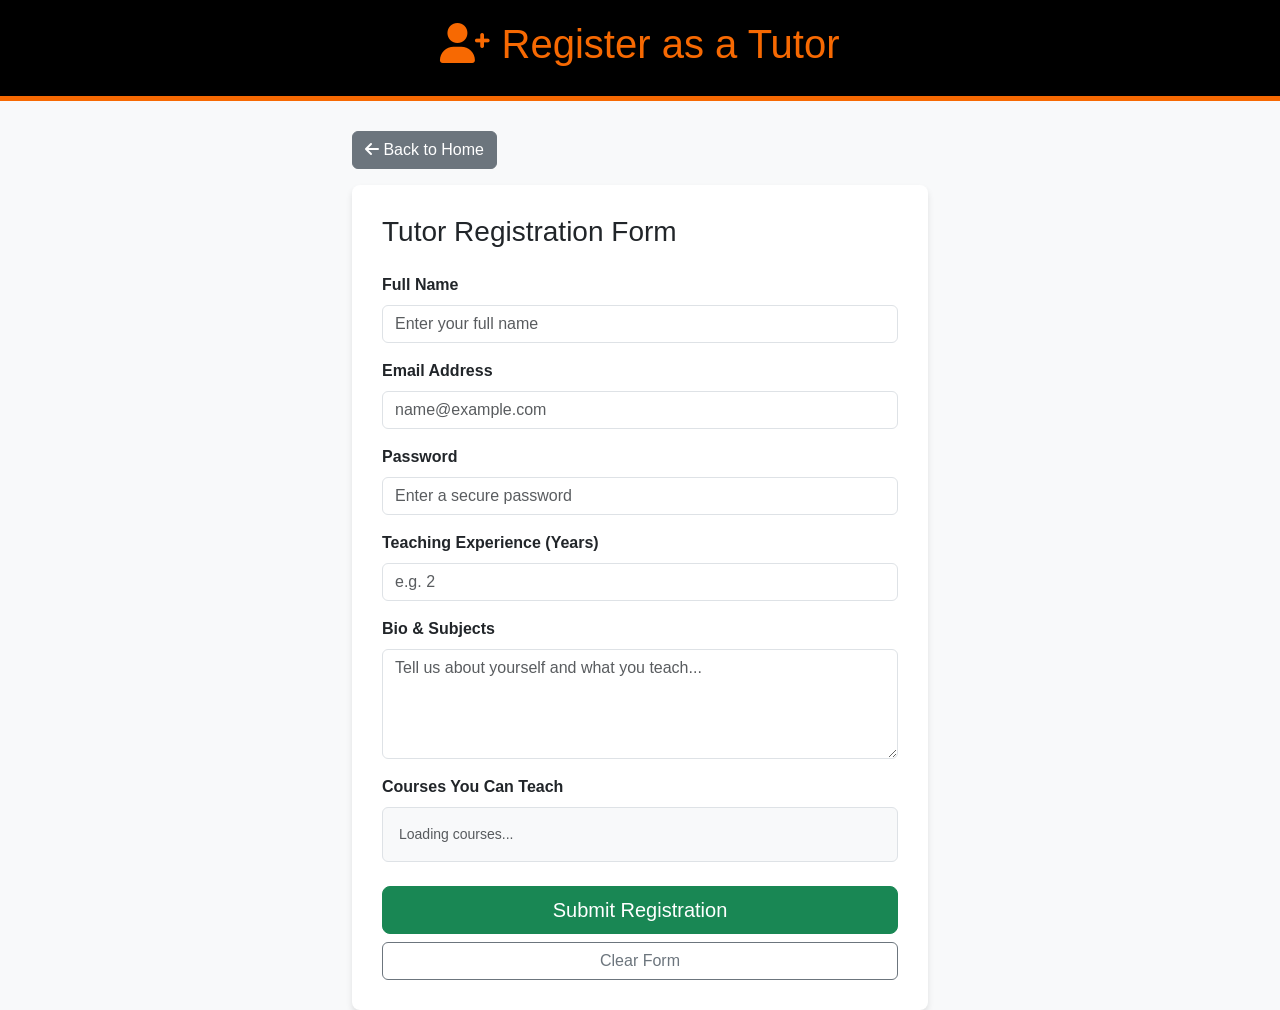
==== src/main/resources/static/add-tutor.html @ 98b3122e "First commit" ====
<!--   
    * Arjun Gupta
    * UID: 415003018
    * Entity: Tutor
    * ISTE 240 - Group 1 
 -->

<!DOCTYPE html>
<html lang="en">

<head>
    <meta charset="UTF-8">
    <meta name="viewport" content="width=device-width, initial-scale=1.0">
    <title>Tutoring Center - Register Tutor</title>
    <link href="https://cdn.jsdelivr.net/npm/bootstrap@5.3.0/dist/css/bootstrap.min.css" rel="stylesheet">
    <link rel="stylesheet" href="https://cdnjs.cloudflare.com/ajax/libs/font-awesome/6.0.0/css/all.min.css">

    <style>
        body {
            background-color: #f8f9fa;
            font-family: 'Segoe UI', Tahoma, Geneva, Verdana, sans-serif;
        }

        header {
            background-color: #000000;
            color: #F76902;
            padding: 20px 0;
            border-bottom: 5px solid #F76902;
            text-align: center;
        }

        .container {
            margin-top: 30px;
            max-width: 600px;
        }

        .form-container {
            background: white;
            padding: 30px;
            border-radius: 8px;
            box-shadow: 0 4px 6px rgba(0, 0, 0, 0.1);
        }

        #toastContainer {
            position: fixed;
            top: 20px;
            right: 20px;
            z-index: 1055;
        }
    </style>
</head>

<body>

    <header>
        <h1><i class="fas fa-user-plus"></i> Register as a Tutor</h1>
    </header>

    <div class="container">
        <!-- Toast Notifications -->
        <div id="toastContainer"></div>

        <div class="mb-3">
            <a href="/" class="btn btn-secondary"><i class="fas fa-arrow-left"></i> Back to Home</a>
        </div>

        <div class="form-container">
            <h3 class="mb-4">Tutor Registration Form</h3>
            <form id="addTutorForm">
                <div class="mb-3">
                    <label for="name" class="form-label fw-bold">Full Name</label>
                    <input type="text" class="form-control" id="name" required placeholder="Enter your full name">
                </div>
                <div class="mb-3">
                    <label for="email" class="form-label fw-bold">Email Address</label>
                    <input type="email" class="form-control" id="email" required placeholder="name@example.com">
                </div>
                <div class="mb-3">
                    <label for="password" class="form-label fw-bold">Password</label>
                    <input type="password" class="form-control" id="password" required
                        placeholder="Enter a secure password">
                </div>
                <div class="mb-3">
                    <label for="experience" class="form-label fw-bold">Teaching Experience (Years)</label>
                    <input type="number" class="form-control" id="experience" required min="0" placeholder="e.g. 2">
                </div>
                <div class="mb-3">
                    <label for="bio" class="form-label fw-bold">Bio & Subjects</label>
                    <textarea class="form-control" id="bio" rows="4"
                        placeholder="Tell us about yourself and what you teach..."></textarea>
                </div>
                <div class="mb-4">
                    <label class="form-label fw-bold">Courses You Can Teach</label>
                    <div id="courseCheckboxes" class="border rounded p-3"
                        style="max-height: 200px; overflow-y: auto; background-color: #f8f9fa;">
                        <!-- Courses will be loaded here -->
                        <div class="text-muted small">Loading courses...</div>
                    </div>
                </div>
                <div class="d-grid gap-2">
                    <button type="submit" class="btn btn-success btn-lg">Submit Registration</button>
                    <button type="button" class="btn btn-outline-secondary"
                        onclick="document.getElementById('addTutorForm').reset()">Clear Form</button>
                </div>
            </form>
        </div>
    </div>

    <script src="https://cdn.jsdelivr.net/npm/bootstrap@5.3.0/dist/js/bootstrap.bundle.min.js"></script>
    <script src="js/add-tutor.js"></script>
</body>

</html>
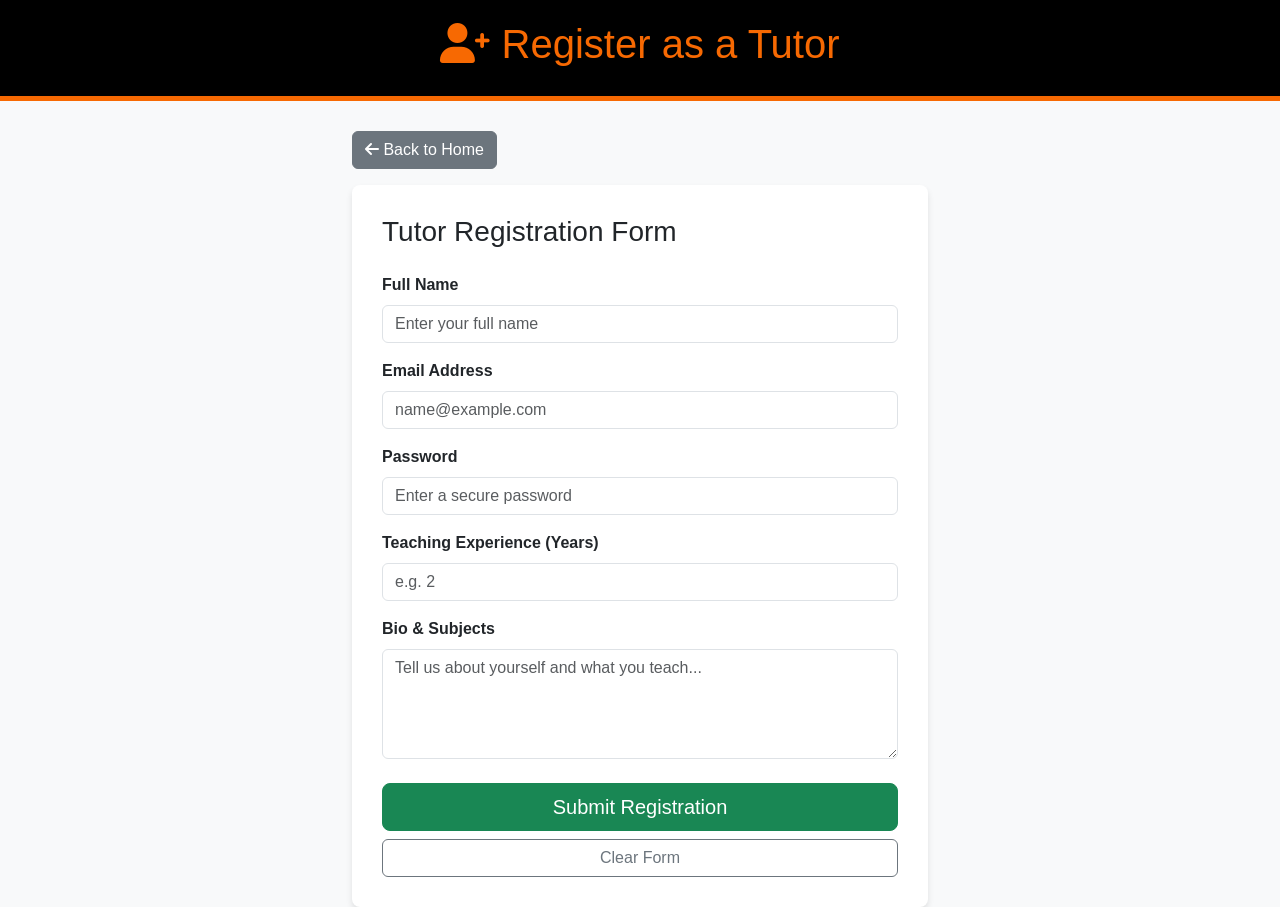
==== commit 2d6fbb66: "First commit" ====
--- a/src/main/resources/static/add-tutor.html
+++ b/src/main/resources/static/add-tutor.html
@@ -1,26 +1,19 @@
-<!--   
-    * Arjun Gupta
-    * UID: 415003018
-    * Entity: Tutor
-    * ISTE 240 - Group 1 
- -->
-
 <!DOCTYPE html>
 <html lang="en">
-
 <head>
     <meta charset="UTF-8">
     <meta name="viewport" content="width=device-width, initial-scale=1.0">
     <title>Tutoring Center - Register Tutor</title>
+    <!-- Professional Bootstrap 5 styling -->
     <link href="https://cdn.jsdelivr.net/npm/bootstrap@5.3.0/dist/css/bootstrap.min.css" rel="stylesheet">
+    <!-- FontAwesome for icons -->
     <link rel="stylesheet" href="https://cdnjs.cloudflare.com/ajax/libs/font-awesome/6.0.0/css/all.min.css">
-
+    
     <style>
         body {
             background-color: #f8f9fa;
             font-family: 'Segoe UI', Tahoma, Geneva, Verdana, sans-serif;
         }
-
         header {
             background-color: #000000;
             color: #F76902;
@@ -28,19 +21,16 @@
             border-bottom: 5px solid #F76902;
             text-align: center;
         }
-
         .container {
             margin-top: 30px;
             max-width: 600px;
         }
-
         .form-container {
             background: white;
             padding: 30px;
             border-radius: 8px;
-            box-shadow: 0 4px 6px rgba(0, 0, 0, 0.1);
+            box-shadow: 0 4px 6px rgba(0,0,0,0.1);
         }
-
         #toastContainer {
             position: fixed;
             top: 20px;
@@ -49,7 +39,6 @@
         }
     </style>
 </head>
-
 <body>
 
     <header>
@@ -77,30 +66,19 @@
                 </div>
                 <div class="mb-3">
                     <label for="password" class="form-label fw-bold">Password</label>
-                    <input type="password" class="form-control" id="password" required
-                        placeholder="Enter a secure password">
+                    <input type="password" class="form-control" id="password" required placeholder="Enter a secure password">
                 </div>
                 <div class="mb-3">
                     <label for="experience" class="form-label fw-bold">Teaching Experience (Years)</label>
                     <input type="number" class="form-control" id="experience" required min="0" placeholder="e.g. 2">
                 </div>
-                <div class="mb-3">
+                <div class="mb-4">
                     <label for="bio" class="form-label fw-bold">Bio & Subjects</label>
-                    <textarea class="form-control" id="bio" rows="4"
-                        placeholder="Tell us about yourself and what you teach..."></textarea>
-                </div>
-                <div class="mb-4">
-                    <label class="form-label fw-bold">Courses You Can Teach</label>
-                    <div id="courseCheckboxes" class="border rounded p-3"
-                        style="max-height: 200px; overflow-y: auto; background-color: #f8f9fa;">
-                        <!-- Courses will be loaded here -->
-                        <div class="text-muted small">Loading courses...</div>
-                    </div>
+                    <textarea class="form-control" id="bio" rows="4" placeholder="Tell us about yourself and what you teach..."></textarea>
                 </div>
                 <div class="d-grid gap-2">
                     <button type="submit" class="btn btn-success btn-lg">Submit Registration</button>
-                    <button type="button" class="btn btn-outline-secondary"
-                        onclick="document.getElementById('addTutorForm').reset()">Clear Form</button>
+                    <button type="button" class="btn btn-outline-secondary" onclick="document.getElementById('addTutorForm').reset()">Clear Form</button>
                 </div>
             </form>
         </div>
@@ -109,5 +87,4 @@
     <script src="https://cdn.jsdelivr.net/npm/bootstrap@5.3.0/dist/js/bootstrap.bundle.min.js"></script>
     <script src="js/add-tutor.js"></script>
 </body>
-
-</html>+</html>
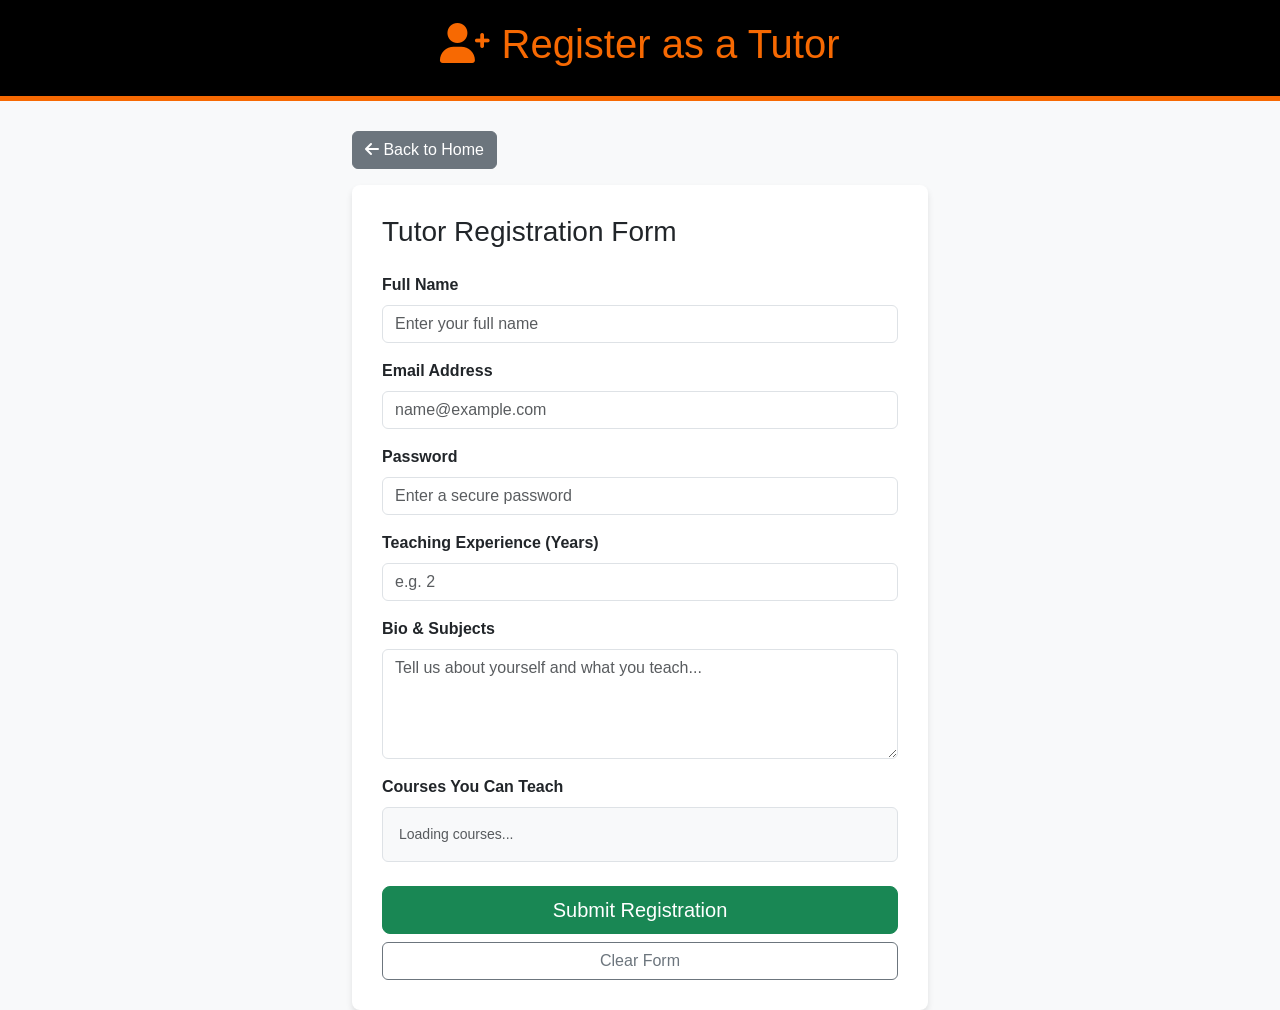
==== commit 3827d0e2: "Merge remote-tracking branch 'origin/arjun'" ====
--- a/src/main/resources/static/add-tutor.html
+++ b/src/main/resources/static/add-tutor.html
@@ -1,19 +1,26 @@
+<!--   
+    * Arjun Gupta
+    * UID: 415003018
+    * Entity: Tutor
+    * ISTE 240 - Group 1 
+ -->
+
 <!DOCTYPE html>
 <html lang="en">
+
 <head>
     <meta charset="UTF-8">
     <meta name="viewport" content="width=device-width, initial-scale=1.0">
     <title>Tutoring Center - Register Tutor</title>
-    <!-- Professional Bootstrap 5 styling -->
     <link href="https://cdn.jsdelivr.net/npm/bootstrap@5.3.0/dist/css/bootstrap.min.css" rel="stylesheet">
-    <!-- FontAwesome for icons -->
     <link rel="stylesheet" href="https://cdnjs.cloudflare.com/ajax/libs/font-awesome/6.0.0/css/all.min.css">
-    
+
     <style>
         body {
             background-color: #f8f9fa;
             font-family: 'Segoe UI', Tahoma, Geneva, Verdana, sans-serif;
         }
+
         header {
             background-color: #000000;
             color: #F76902;
@@ -21,16 +28,19 @@
             border-bottom: 5px solid #F76902;
             text-align: center;
         }
+
         .container {
             margin-top: 30px;
             max-width: 600px;
         }
+
         .form-container {
             background: white;
             padding: 30px;
             border-radius: 8px;
-            box-shadow: 0 4px 6px rgba(0,0,0,0.1);
+            box-shadow: 0 4px 6px rgba(0, 0, 0, 0.1);
         }
+
         #toastContainer {
             position: fixed;
             top: 20px;
@@ -39,6 +49,7 @@
         }
     </style>
 </head>
+
 <body>
 
     <header>
@@ -66,19 +77,30 @@
                 </div>
                 <div class="mb-3">
                     <label for="password" class="form-label fw-bold">Password</label>
-                    <input type="password" class="form-control" id="password" required placeholder="Enter a secure password">
+                    <input type="password" class="form-control" id="password" required
+                        placeholder="Enter a secure password">
                 </div>
                 <div class="mb-3">
                     <label for="experience" class="form-label fw-bold">Teaching Experience (Years)</label>
                     <input type="number" class="form-control" id="experience" required min="0" placeholder="e.g. 2">
                 </div>
+                <div class="mb-3">
+                    <label for="bio" class="form-label fw-bold">Bio & Subjects</label>
+                    <textarea class="form-control" id="bio" rows="4"
+                        placeholder="Tell us about yourself and what you teach..."></textarea>
+                </div>
                 <div class="mb-4">
-                    <label for="bio" class="form-label fw-bold">Bio & Subjects</label>
-                    <textarea class="form-control" id="bio" rows="4" placeholder="Tell us about yourself and what you teach..."></textarea>
+                    <label class="form-label fw-bold">Courses You Can Teach</label>
+                    <div id="courseCheckboxes" class="border rounded p-3"
+                        style="max-height: 200px; overflow-y: auto; background-color: #f8f9fa;">
+                        <!-- Courses will be loaded here -->
+                        <div class="text-muted small">Loading courses...</div>
+                    </div>
                 </div>
                 <div class="d-grid gap-2">
                     <button type="submit" class="btn btn-success btn-lg">Submit Registration</button>
-                    <button type="button" class="btn btn-outline-secondary" onclick="document.getElementById('addTutorForm').reset()">Clear Form</button>
+                    <button type="button" class="btn btn-outline-secondary"
+                        onclick="document.getElementById('addTutorForm').reset()">Clear Form</button>
                 </div>
             </form>
         </div>
@@ -87,4 +109,5 @@
     <script src="https://cdn.jsdelivr.net/npm/bootstrap@5.3.0/dist/js/bootstrap.bundle.min.js"></script>
     <script src="js/add-tutor.js"></script>
 </body>
-</html>
+
+</html>
